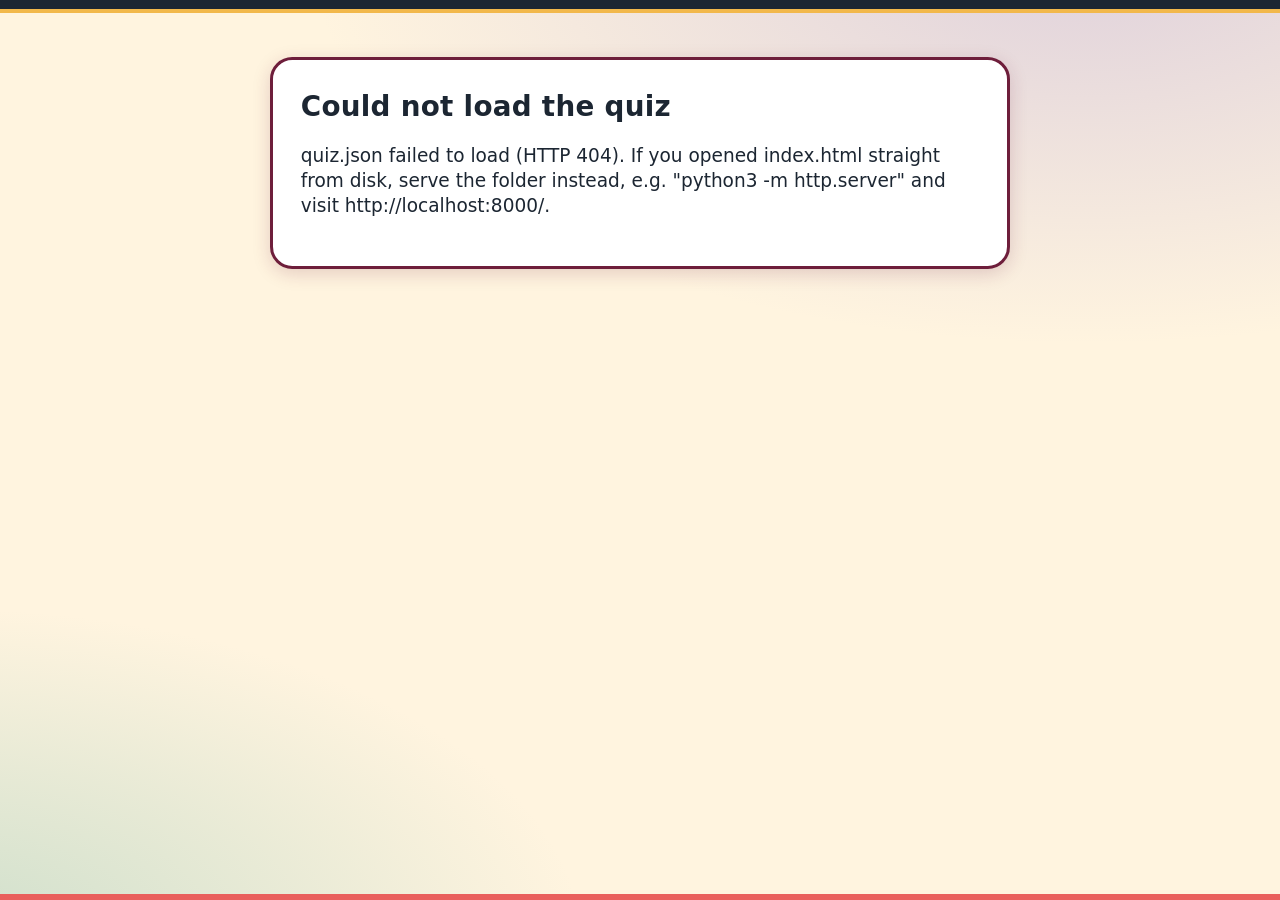
==== index.html @ 076e6f94 "Add the quiz web app Title, round menu, round intro, boards with used-tile greying, clue and answer " ====
<!doctype html>
<html lang="en">
<head>
  <meta charset="utf-8">
  <meta name="viewport" content="width=device-width, initial-scale=1, viewport-fit=cover">
  <meta name="theme-color" content="#1c2632">
  <title>Bollywood Quiz Night</title>
  <meta name="description" content="A Bollywood quiz night for your party: five rounds, a scoreboard and a charades timer.">
  <link rel="icon" href="data:image/svg+xml,%3Csvg xmlns='http://www.w3.org/2000/svg' viewBox='0 0 100 100'%3E%3Ctext y='.9em' font-size='90'%3E%F0%9F%8E%AC%3C/text%3E%3C/svg%3E">
  <link rel="stylesheet" href="css/style.css">
</head>
<body>
  <div id="stage">
    <header id="topbar" hidden>
      <div id="crumb" class="crumb"></div>
      <nav class="topnav">
        <button type="button" class="btn btn-ghost btn-sm" id="btn-menu" title="Round menu (M)">Menu</button>
      </nav>
    </header>
    <main id="screen" tabindex="-1" aria-live="polite"></main>
    <aside id="scoreboard" hidden aria-label="Scoreboard"></aside>
  </div>

  <dialog id="dlg">
    <form method="dialog" id="dlg-form">
      <h2 id="dlg-title"></h2>
      <p id="dlg-text"></p>
      <div class="dlg-actions">
        <button type="submit" value="cancel" class="btn btn-ghost">Cancel</button>
        <button type="submit" value="ok" class="btn btn-danger" id="dlg-ok">OK</button>
      </div>
    </form>
  </dialog>

  <noscript><p style="padding:2rem;font:1.2rem sans-serif">This quiz needs JavaScript.</p></noscript>
  <script src="js/app.js"></script>
</body>
</html>
---- css/style.css ----
/* Bollywood Quiz Night — pastel cinema theme, matched to the original deck.
   Palette comes from the deck: cream, navy, gold, coral, maroon, teal, pink, lavender, mint. */
:root {
  --cream: #fff4df;
  --cream-2: #ffe9c9;
  --navy: #1c2632;
  --gold: #f2b84b;
  --coral: #e95f5c;
  --maroon: #6e1e3b;
  --teal: #0f6f75;
  --pink: #d94f70;
  --lavender: #b9a7d8;
  --purple: #6b4fa0;
  --mint: #9bc9b7;
  --blush: #f8d7cf;
  --ink: #1c2632;
  --white: #fff;
  --radius: 1rem;
  --shadow: 0 .25rem 1rem rgba(110, 30, 59, .18);
  --used: #c9c4bd;
  --sb-h: 0px; /* set from JS to the scoreboard height */
  --avail: max(14rem, calc(100vh - var(--sb-h) - 22rem)); /* vertical room for a clue's content */
}

@supports (height: 100dvh) { :root { --avail: max(14rem, calc(100dvh - var(--sb-h) - 22rem)); } }
*, *::before, *::after { box-sizing: border-box; }
[hidden] { display: none !important; }

html {
  /* Scales up for a projector, stays readable on a phone. */
  font-size: clamp(15px, calc(.4vw + .6vh + 8px), 30px);
  -webkit-text-size-adjust: 100%;
}

body {
  margin: 0;
  min-height: 100vh;
  min-height: 100dvh;
  color: var(--ink);
  font-family: "Segoe UI", "Trebuchet MS", system-ui, -apple-system, Roboto, "Helvetica Neue", Arial, sans-serif;
  line-height: 1.35;
  background:
    radial-gradient(60rem 30rem at 85% -5%, rgba(185, 167, 216, .45), transparent 70%),
    radial-gradient(50rem 26rem at -5% 105%, rgba(155, 201, 183, .5), transparent 70%),
    var(--cream);
  background-attachment: fixed;
}

#stage { display: flex; flex-direction: column; min-height: 100vh; min-height: 100dvh; border-top: .5rem solid var(--navy); position: relative; }
#stage::before { content: ""; position: absolute; inset: 0 0 auto 0; height: .22rem; background: var(--gold); z-index: 1; }
#stage::after { content: ""; position: fixed; inset: auto 0 0 0; height: .3rem; background: var(--coral); z-index: 5; pointer-events: none; }

h1, h2, h3, h4 { font-family: "Trebuchet MS", "Segoe UI", system-ui, sans-serif; margin: 0; letter-spacing: .01em; }

/* ---------- top bar ---------- */
#topbar { display: flex; align-items: center; justify-content: space-between; gap: 1rem; padding: .9rem 1.4rem .3rem; }
.crumb { display: flex; flex-direction: column; min-width: 0; }
.crumb .kicker { font-size: .75rem; font-weight: 800; letter-spacing: .12em; text-transform: uppercase; color: var(--maroon); }
.crumb .title { font-size: clamp(1.15rem, 2.2vw + .4rem, 2.4rem); font-weight: 800; line-height: 1.1; overflow-wrap: anywhere; }
.topnav { display: flex; gap: .5rem; flex: none; }

/* ---------- buttons ---------- */
.btn {
  font: inherit; font-weight: 800; letter-spacing: .06em; text-transform: uppercase;
  border: 0; border-radius: .6rem; padding: .85rem 1.5rem; min-height: 2.9rem;
  color: var(--white); background: var(--maroon); cursor: pointer;
  box-shadow: 0 .15rem 0 rgba(0, 0, 0, .18); transition: transform .08s ease, filter .15s ease;
}
.btn:hover { filter: brightness(1.08); }
.btn:active { transform: translateY(.08rem); box-shadow: none; }
.btn:focus-visible, .tile:focus-visible, input:focus-visible, select:focus-visible { outline: .22rem solid var(--gold); outline-offset: .12rem; }
.btn-teal { background: var(--teal); }
.btn-coral { background: var(--coral); }
.btn-pink { background: var(--pink); }
.btn-navy { background: var(--navy); }
.btn-gold { background: var(--gold); color: var(--navy); }
.btn-danger { background: #b3261e; }
.btn-ghost { background: var(--navy); }
.btn-sm { padding: .4rem .9rem; min-height: 2.2rem; font-size: .75rem; }
.btn-lg { font-size: 1.15rem; padding: 1.05rem 2.2rem; min-height: 3.6rem; }
.btn[disabled] { opacity: .45; cursor: not-allowed; filter: none; }

/* ---------- screens ---------- */
#screen { flex: 1; display: flex; flex-direction: column; padding: .6rem 1.4rem 1.4rem; outline: none; min-height: 0; }
.screen-in { animation: rise .28s ease both; }
@keyframes rise { from { opacity: 0; transform: translateY(.6rem); } to { opacity: 1; transform: none; } }

.card {
  background: var(--white); border: .2rem solid var(--maroon); border-radius: 1.2rem;
  box-shadow: var(--shadow); padding: clamp(1rem, 2.2vw, 2.2rem);
}
.card.teal { border-color: var(--teal); }

.actions { display: flex; flex-wrap: wrap; gap: .8rem; justify-content: center; margin-top: 1.2rem; }

/* ---------- title screen ---------- */
.title-screen {
  position: relative; flex: 1; margin: -.6rem -1.4rem -1.4rem; display: grid; place-items: center; text-align: center;
  background: var(--cream) center / cover no-repeat; min-height: calc(100vh - .8rem); min-height: calc(100dvh - .8rem); padding: 2rem 1rem 4rem; isolation: isolate;
}
.title-screen h1 {
  font-size: clamp(2.6rem, 8vw, 8rem); line-height: 1.02; color: var(--maroon); font-weight: 900;
  text-shadow: 0 .1em 0 rgba(255, 255, 255, .85), 0 0 .6em rgba(255, 244, 223, .95), 0 0 .3em rgba(255, 244, 223, .95);
}
.title-screen .sub { font-size: clamp(1rem, 2vw, 1.8rem); font-weight: 700; color: var(--navy); margin: .8rem 0 2rem; text-shadow: 0 0 .5em var(--cream), 0 0 .5em var(--cream); }
.title-inner { max-width: min(60rem, 92vw); }
.title-links { margin-top: 1.2rem; display: flex; gap: .8rem; justify-content: center; flex-wrap: wrap; }

/* ---------- round menu ---------- */
.menu-grid { display: grid; grid-template-columns: repeat(auto-fit, minmax(min(100%, 19rem), 1fr)); gap: 1rem; max-width: 74rem; width: 100%; margin: 1rem auto 0; }
.round-card {
  text-align: left; border: 0; border-radius: 1rem; padding: 1.2rem 1.4rem; color: var(--white); cursor: pointer; font: inherit;
  box-shadow: var(--shadow); display: flex; flex-direction: column; gap: .35rem; min-height: 8rem; transition: transform .12s ease;
}
.round-card:hover { transform: translateY(-.15rem); }
.round-card .num { font-size: .8rem; font-weight: 800; letter-spacing: .14em; }
.round-card .name { font-size: 1.35rem; font-weight: 900; line-height: 1.15; }
.round-card .prog { margin-top: auto; font-size: .85rem; font-weight: 700; opacity: .92; }
.round-card .bar { height: .4rem; background: rgba(255, 255, 255, .3); border-radius: 1rem; overflow: hidden; }
.round-card .bar > i { display: block; height: 100%; background: var(--white); width: 0; }
.menu-extra { display: flex; flex-wrap: wrap; gap: .8rem; justify-content: center; margin-top: 1.4rem; }
.rc1 { background: var(--maroon); } .rc2 { background: var(--teal); } .rc3 { background: var(--coral); } .rc4 { background: var(--pink); } .rc5 { background: var(--navy); }

/* ---------- round intro ---------- */
.intro { max-width: 58rem; margin: .5rem auto 0; width: 100%; text-align: center; }
.intro .big-num { font-size: clamp(3rem, min(11vh, 10vw), 8rem); font-weight: 900; color: var(--pink); line-height: 1; }
.intro h2 { font-size: clamp(1.4rem, min(3.4vw, 5vh), 3rem); color: var(--maroon); margin: .2rem 0 .8rem; font-weight: 900; }
.rules { text-align: left; font-size: clamp(1.05rem, min(1.4vw + .4rem, 3vh), 1.8rem); white-space: pre-line; }
.rules .rules-title { font-weight: 900; color: var(--maroon); display: block; margin-bottom: .3rem; }

/* ---------- boards ---------- */
.board-wrap { width: 100%; max-width: 110rem; margin: 0 auto; flex: 1; display: flex; flex-direction: column; }
.board-wrap .tile { min-height: 2.6rem; }
.board-note { text-align: center; font-weight: 700; margin: 0 0 .6rem; }
.board-head { display: flex; flex-wrap: wrap; gap: .8rem; align-items: baseline; justify-content: space-between; margin-bottom: .6rem; }
.turn-chip { font-weight: 800; font-size: .85rem; background: var(--white); border: .15rem solid var(--gold); padding: .25rem .8rem; border-radius: 2rem; }

.board1 { display: grid; grid-template-columns: repeat(5, minmax(0, 1fr)); gap: clamp(.3rem, .9vw, .9rem); flex: 1; }
.cat { display: flex; flex-direction: column; gap: clamp(.3rem, .9vw, .8rem); min-width: 0; }
.cat-head {
  color: var(--white); border-radius: .7rem; padding: .6rem .5rem; text-align: center; min-height: 4.6rem;
  display: flex; flex-direction: column; justify-content: center; gap: .15rem; box-shadow: var(--shadow);
}
.cat-head b { font-size: clamp(.78rem, 1.2vw + .2rem, 1.5rem); line-height: 1.1; white-space: pre-line; overflow-wrap: anywhere; }
.cat-head small { font-size: clamp(.6rem, .7vw + .2rem, .95rem); opacity: .9; line-height: 1.1; }

.tile {
  font: inherit; font-weight: 900; cursor: pointer; background: var(--white); border: .2rem solid var(--tc, var(--maroon)); color: var(--tc, var(--maroon));
  border-radius: .7rem; padding: .2rem; min-height: 3rem; flex: 1; display: grid; place-items: center; position: relative; line-height: 1.1;
  font-size: clamp(1.1rem, 2.1vw + .2rem, 3.2rem); box-shadow: 0 .15rem 0 rgba(0, 0, 0, .12); transition: transform .1s ease, background .15s ease;
}
.tile:hover { transform: translateY(-.1rem); background: var(--cream); }
.tile .sub { display: block; font-size: .38em; letter-spacing: .12em; font-weight: 800; text-transform: uppercase; opacity: .8; }
.tile.used { background: var(--used); border-color: #a9a39b; color: #7a746c; box-shadow: none; text-decoration: line-through; text-decoration-thickness: .12rem; }
.tile.used::after { content: "\2713"; position: absolute; top: .2rem; right: .4rem; font-size: .45em; text-decoration: none; }

.board2 { display: grid; grid-template-columns: repeat(auto-fit, minmax(min(100%, 12rem), 1fr)); gap: clamp(.6rem, 1.2vw, 1.2rem); flex: 1; grid-auto-rows: minmax(5.5rem, 1fr); max-height: 70vh; }
.board2 .tile { min-height: 5.5rem; flex: none; gap: .2rem; align-content: center; }
.board2.cols-4 { grid-template-columns: repeat(4, minmax(0, 1fr)); }
.tile .tnum { display: block; font-size: .62em; letter-spacing: .1em; }
.tile .tpts { display: block; font-size: .5em; opacity: .85; }
.tc-1 { --tc: var(--teal); } .tc-2 { --tc: var(--maroon); } .tc-3 { --tc: var(--coral); } .tc-5 { --tc: var(--navy); }

/* ---------- clue / answer view ---------- */
.clue { width: 100%; max-width: 100rem; margin: 0 auto; flex: 1; display: flex; flex-direction: column; }
.clue-card { flex: 1; display: flex; flex-direction: column; justify-content: center; align-items: center; gap: 1rem; text-align: center; position: relative; }
.clue-label { font-size: clamp(1rem, 1.6vw + .3rem, 2rem); font-weight: 900; letter-spacing: .06em; text-transform: uppercase; color: var(--maroon); }
.card.teal .clue-label { color: var(--teal); }
.clue-body { display: flex; flex-wrap: wrap; justify-content: center; align-items: center; gap: 1.2rem 2rem; width: 100%; }
.clue-text { flex: 1 1 22rem; max-width: 62rem; white-space: pre-line; overflow-wrap: anywhere; font-size: clamp(1.15rem, min(3.4vh, 2.4vw) + .2rem, 2.6rem); line-height: 1.4; }
.clue-text.t-md { font-size: clamp(1.05rem, min(2.8vh, 2vw) + .1rem, 2.1rem); text-align: left; }
.clue-text.t-sm { font-size: clamp(1rem, min(2.4vh, 1.7vw) + .1rem, 1.8rem); text-align: left; }
.clue-text.verse { font-size: clamp(1rem, calc(var(--avail) * 1.02 / (var(--lines, 8) * 1.4)), 2.4rem); line-height: 1.4; font-weight: 600; text-align: center; }
.clue-text.emoji { font-size: clamp(3rem, min(17vh, 10vw), 11rem); line-height: 1.25; letter-spacing: .06em; font-family: "Apple Color Emoji", "Segoe UI Emoji", "Noto Color Emoji", sans-serif; }
.clue-text.answer { font-size: clamp(1.6rem, min(5.5vh, 4vw), 4.2rem); font-weight: 900; color: var(--maroon); line-height: 1.2; }
.clue-text.answer.long { font-size: clamp(1.2rem, min(3.6vh, 2.6vw), 2.6rem); }

.imgs { display: flex; flex-wrap: nowrap; gap: 1rem; justify-content: center; align-items: center; flex: 1 1 18rem; min-width: 0; --imgh: calc(var(--avail) * .75); }
.imgs.solo { flex-basis: 100%; --imgh: var(--avail); }
.clue-body.stack { flex-direction: column; flex-wrap: nowrap; }
.clue-body.stack .clue-text { flex: 0 0 auto; }
.clue-body.stack .clue-text.answer { font-size: clamp(1.2rem, min(3.4vh, 2.4vw), 2.6rem); }
.clue-body.stack .imgs { flex: 0 1 auto; --imgh: calc(var(--avail) * .46); max-width: 100%; }
.fig { position: relative; display: inline-block; line-height: 0; border-radius: .6rem; overflow: hidden; box-shadow: var(--shadow); border: .15rem solid var(--white); background: var(--white); flex: 0 1 auto; min-width: 0; }
.fig img, .fig video { display: block; max-width: 100%; height: auto; width: auto; max-height: var(--imgh); }
.fig .badge {
  position: absolute; display: grid; place-items: center; line-height: 1; font-weight: 900; color: #c8102e; font-size: clamp(.8rem, 1.4vw, 1.6rem);
  border: .14rem solid #c8102e; background: rgba(255, 255, 255, .55); border-radius: .2rem;
}
.run-chip { font-size: .9rem; font-weight: 800; background: var(--cream); border: .15rem solid var(--gold); padding: .3rem .9rem; border-radius: 2rem; }

/* ---------- timer ---------- */
.timer { width: 100%; max-width: 70rem; margin: 0 auto; text-align: center; flex: 1; display: flex; flex-direction: column; align-items: center; justify-content: center; gap: 1rem; }
.timer .digits { font-size: clamp(7rem, min(36vh, 30vw), 24rem); font-weight: 900; line-height: .95; color: var(--pink); font-variant-numeric: tabular-nums; }
.timer .unit { font-size: clamp(1.1rem, 2vw, 2.2rem); font-weight: 800; }
.timer .meter { width: 100%; height: clamp(.9rem, 2.4vh, 1.6rem); border-radius: 2rem; border: .18rem solid var(--coral); background: var(--white); overflow: hidden; }
.timer .meter i { display: block; height: 100%; width: 100%; background: var(--coral); transform-origin: left; transition: transform .12s linear; }
.timer.low .digits { color: #c8102e; animation: pulse .5s ease-in-out infinite alternate; }
.timer.done .digits { font-size: clamp(5rem, min(26vh, 22vw), 18rem); color: var(--pink); animation: flash .6s ease-in-out infinite alternate; }
@keyframes pulse { to { transform: scale(1.06); } }
@keyframes flash { from { opacity: 1; } to { opacity: .45; } }
.timer-rules { max-width: 52rem; font-size: clamp(1rem, 1.3vw + .4rem, 1.6rem); white-space: pre-line; }

/* ---------- end screen ---------- */
.end { max-width: 56rem; margin: 0 auto; width: 100%; text-align: center; }
.end h2 { font-size: clamp(2.4rem, min(8vw, 9vh), 6rem); color: var(--maroon); font-weight: 900; line-height: 1; margin-bottom: .4rem; }
.end .thanks { font-size: clamp(1.4rem, min(3vw, 4vh), 2.6rem); font-weight: 900; color: var(--pink); margin: .5rem 0 .8rem; }
.podium { list-style: none; margin: 0; padding: 0; display: grid; gap: .6rem; text-align: left; }
.podium li { display: flex; justify-content: space-between; gap: 1rem; align-items: center; padding: .5rem 1.2rem; border-radius: .8rem; background: var(--cream); border: .15rem solid var(--lavender); font-weight: 800; font-size: 1.2rem; }
.podium li.win { background: var(--gold); border-color: var(--maroon); font-size: 1.4rem; }
.podium .pts { font-variant-numeric: tabular-nums; }
.confetti { position: fixed; inset: 0; pointer-events: none; overflow: hidden; z-index: 4; }
.confetti i { position: absolute; top: -2rem; width: .7rem; height: 1.1rem; border-radius: .15rem; opacity: .9; animation: fall linear forwards; }
@keyframes fall { to { transform: translateY(110vh) rotate(720deg); } }

/* ---------- host notes ---------- */
.host { max-width: 62rem; margin: .5rem auto 0; width: 100%; display: flex; flex-wrap: wrap; gap: 1.5rem; align-items: center; justify-content: center; }
.host .txt { flex: 1 1 20rem; white-space: pre-line; font-size: clamp(1.05rem, 1.4vw + .4rem, 1.8rem); }
.host .qr { flex: none; text-align: center; font-size: .9rem; font-weight: 700; }
.host .qr img { display: block; width: clamp(8rem, 18vw, 14rem); height: auto; margin-bottom: .4rem; border-radius: .6rem; }

/* ---------- scoreboard ---------- */
#scoreboard {
  position: sticky; bottom: 0; z-index: 3; margin-top: auto; background: rgba(28, 38, 50, .96); color: var(--white);
  padding: .4rem 1rem calc(.5rem + env(safe-area-inset-bottom)); border-top: .22rem solid var(--gold); backdrop-filter: blur(6px);
}
.sb-bar { display: flex; flex-wrap: wrap; gap: .4rem .8rem; align-items: center; justify-content: space-between; margin-bottom: .35rem; }
.sb-tools { display: flex; flex-wrap: wrap; gap: .5rem; align-items: center; }
.sb-bar label { font-size: .75rem; font-weight: 700; letter-spacing: .06em; text-transform: uppercase; display: inline-flex; align-items: center; gap: .35rem; }
.sb-bar select { font: inherit; font-size: .85rem; padding: .25rem .4rem; border-radius: .4rem; border: 0; }
.sb-title { font-weight: 900; letter-spacing: .1em; text-transform: uppercase; font-size: .8rem; color: var(--gold); }
.sb-toggle { display: none; }
.sb-mini { display: none; }
.sb-teams { display: grid; grid-template-columns: repeat(var(--n, 4), minmax(0, 1fr)); gap: .6rem; }
.team { --tcol: var(--maroon); background: var(--tcol); border-radius: .7rem; padding: .3rem .5rem; display: flex; flex-direction: column; gap: .2rem; border: .18rem solid transparent; min-width: 0; }
.team.is-turn { border-color: var(--gold); box-shadow: 0 0 0 .15rem rgba(242, 184, 75, .5); }
.team.is-answering { border-color: var(--white); box-shadow: 0 0 1rem rgba(255, 255, 255, .55); }
.team .tname {
  font: inherit; font-weight: 800; background: rgba(255, 255, 255, .14); color: var(--white); border: 0; border-bottom: .1rem dashed rgba(255, 255, 255, .5);
  border-radius: .3rem; padding: .1rem .4rem; width: 100%; min-width: 0; font-size: .85rem;
}
.team .tname::placeholder { color: rgba(255, 255, 255, .6); }
.team .trow { display: flex; align-items: center; gap: .4rem; }
.team .tscore {
  flex: 1; min-width: 0; font: inherit; font-weight: 900; font-size: clamp(1.3rem, 1.8vw, 2.2rem); text-align: center; color: var(--white); background: transparent;
  border: 0; border-radius: .3rem; font-variant-numeric: tabular-nums; width: 100%; -moz-appearance: textfield;
}
.team .tscore::-webkit-outer-spin-button, .team .tscore::-webkit-inner-spin-button { -webkit-appearance: none; margin: 0; }
.team .sbtn {
  flex: none; font: inherit; font-weight: 900; border: 0; border-radius: .5rem; min-width: 2.4rem; min-height: 2.4rem; padding: 0 .5rem; cursor: pointer;
  background: rgba(255, 255, 255, .92); color: var(--navy); font-size: .9rem; white-space: nowrap;
}
.team .sbtn.minus { background: rgba(255, 255, 255, .25); color: var(--white); }
.team .sbtn:active { transform: translateY(.08rem); }
.team .sbtn:focus-visible { outline: .2rem solid var(--gold); }

/* ---------- toast + dialog ---------- */
.toast { position: fixed; left: 50%; bottom: calc(var(--sb-h) + 1.2rem); transform: translateX(-50%); background: var(--navy); color: var(--white); padding: .7rem 1.2rem; border-radius: 2rem; font-weight: 700; z-index: 20; box-shadow: var(--shadow); animation: rise .2s ease both; max-width: 90vw; text-align: center; }
dialog { border: .2rem solid var(--maroon); border-radius: 1rem; padding: 1.4rem 1.6rem; max-width: min(30rem, 92vw); color: var(--ink); background: var(--white); box-shadow: 0 1rem 3rem rgba(0, 0, 0, .35); }
dialog::backdrop { background: rgba(28, 38, 50, .55); }
dialog h2 { color: var(--maroon); font-size: 1.5rem; margin-bottom: .5rem; }
dialog p { margin: 0 0 1.2rem; }
.dlg-actions { display: flex; gap: .6rem; justify-content: flex-end; }

/* ---------- small screens ---------- */
@media (max-width: 760px) {
  html { font-size: 15px; }
  #topbar { padding: .7rem .9rem .2rem; }
  #screen { padding: .5rem .8rem 1rem; }
  .title-screen { margin: -.5rem -.8rem -1rem; }
  .board1 { gap: .25rem; }
  .cat-head { padding: .4rem .2rem; min-height: 5rem; border-radius: .5rem; }
  .cat-head b { font-size: .7rem; }
  .cat-head small { font-size: .55rem; }
  .tile { min-height: 2.9rem; border-width: .15rem; border-radius: .5rem; font-size: 1rem; }
  .tile.used::after { right: .15rem; top: .05rem; }
  .board2.cols-4 { grid-template-columns: repeat(2, minmax(0, 1fr)); }
  .clue-text.t-md, .clue-text.t-sm { text-align: left; }
  .actions .btn { flex: 1 1 40%; padding: .8rem .8rem; }
  .imgs { flex-wrap: wrap; --imgh: 38vh !important; }
  .clue-text.verse { font-size: 1.15rem; }
  .sb-teams { grid-template-columns: repeat(2, minmax(0, 1fr)); }
  #scoreboard.collapsed .sb-teams, #scoreboard.collapsed .sb-full { display: none; }
  .sb-head { flex: 1 1 100%; }
  #scoreboard.collapsed .sb-mini { display: flex; flex: 1; gap: .3rem; overflow-x: auto; scrollbar-width: none; }
  .sb-mini span { flex: none; font-size: .72rem; font-weight: 800; padding: .2rem .5rem; border-radius: 1rem; white-space: nowrap; }
  .sb-toggle { display: inline-flex; }
  .team .tscore { font-size: 1.5rem; }
  .podium li { font-size: 1rem; }
}
@media (max-width: 420px) {
  .cat-head b { font-size: .62rem; letter-spacing: -.01em; }
}
@media (prefers-reduced-motion: reduce) {
  *, *::before, *::after { animation: none !important; transition: none !important; }
}
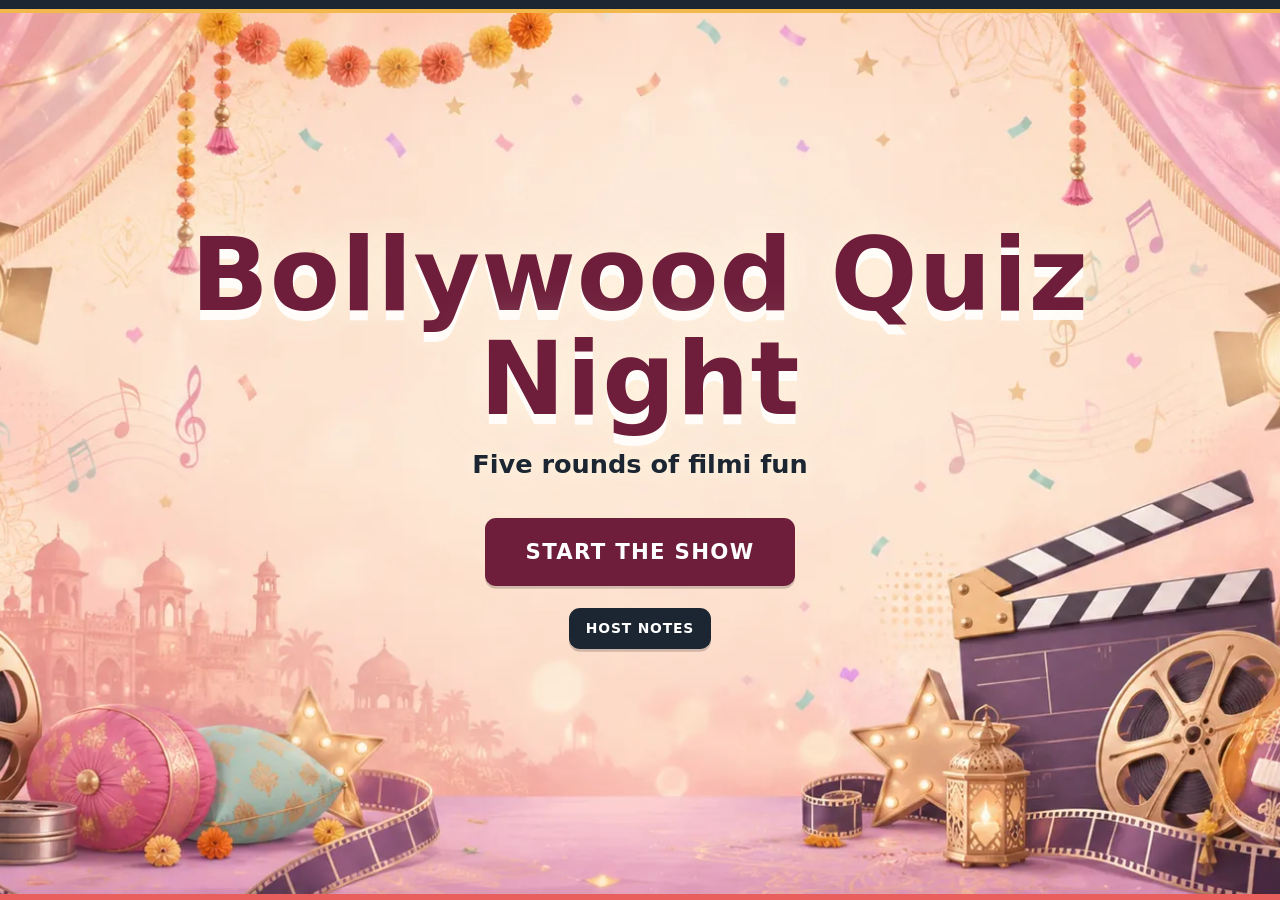
==== commit ad3828fd: "Turn hints on: merge the reviewed hints and ask before showing one quiz.json now carries the 86 hint" ====
--- a/index.html
+++ b/index.html
@@ -26,7 +26,7 @@
       <h2 id="dlg-title"></h2>
       <p id="dlg-text"></p>
       <div class="dlg-actions">
-        <button type="submit" value="cancel" class="btn btn-ghost">Cancel</button>
+        <button type="submit" value="cancel" class="btn btn-ghost" id="dlg-cancel">Cancel</button>
         <button type="submit" value="ok" class="btn btn-danger" id="dlg-ok">OK</button>
       </div>
     </form>
--- a/css/style.css
+++ b/css/style.css
@@ -188,6 +188,20 @@
   border: .14rem solid #c8102e; background: rgba(255, 255, 255, .55); border-radius: .2rem;
 }
 .run-chip { font-size: .9rem; font-weight: 800; background: var(--cream); border: .15rem solid var(--gold); padding: .3rem .9rem; border-radius: 2rem; }
+
+/* ---------- hints ---------- */
+.hint-box { width: 100%; max-width: 62rem; background: var(--cream); border: .15rem solid var(--gold); border-radius: .9rem; padding: .5rem 1rem .6rem; text-align: left; }
+.hint-count { font-size: .75rem; font-weight: 900; letter-spacing: .12em; text-transform: uppercase; color: var(--maroon); }
+.hint-list { margin: .2rem 0 0; padding: 0; list-style: none; display: grid; gap: .25rem; font-size: clamp(1rem, min(2.6vh, 1.6vw) + .1rem, 1.7rem); font-weight: 600; }
+.hint-list b { color: var(--pink); }
+/* leave room for the hint box so images and verses still fit the screen without scrolling */
+.clue.hints-open { --avail: max(10rem, calc(100vh - var(--sb-h) - 31rem)); }
+@supports (height: 100dvh) { .clue.hints-open { --avail: max(10rem, calc(100dvh - var(--sb-h) - 31rem)); } }
+.clue.hints-open .clue-body.stack .imgs { --imgh: calc(var(--avail) * .4); }
+.clue.hints-open .clue-text.verse.cols { display: grid; grid-template-columns: auto auto; justify-content: center; column-gap: 4rem; font-size: clamp(.9rem, min(calc(var(--avail) * .85 / (var(--rows, 6) * 1.4)), 1.3vw), 2rem); }
+.clue.hints-open .clue-text.verse.cols .vcol { display: block; }
+.clue.hints-open .clue-text:not(.emoji):not(.verse):not(.answer) { font-size: clamp(1rem, min(2.3vh, 1.6vw) + .1rem, 1.7rem); }
+@media (max-width: 760px) { .clue.hints-open .clue-text.verse.cols { display: block; font-size: 1.15rem; } .clue.hints-open .clue-text.verse.cols .vcol { display: inline; } }
 
 /* ---------- timer ---------- */
 .timer { width: 100%; max-width: 70rem; margin: 0 auto; text-align: center; flex: 1; display: flex; flex-direction: column; align-items: center; justify-content: center; gap: 1rem; }
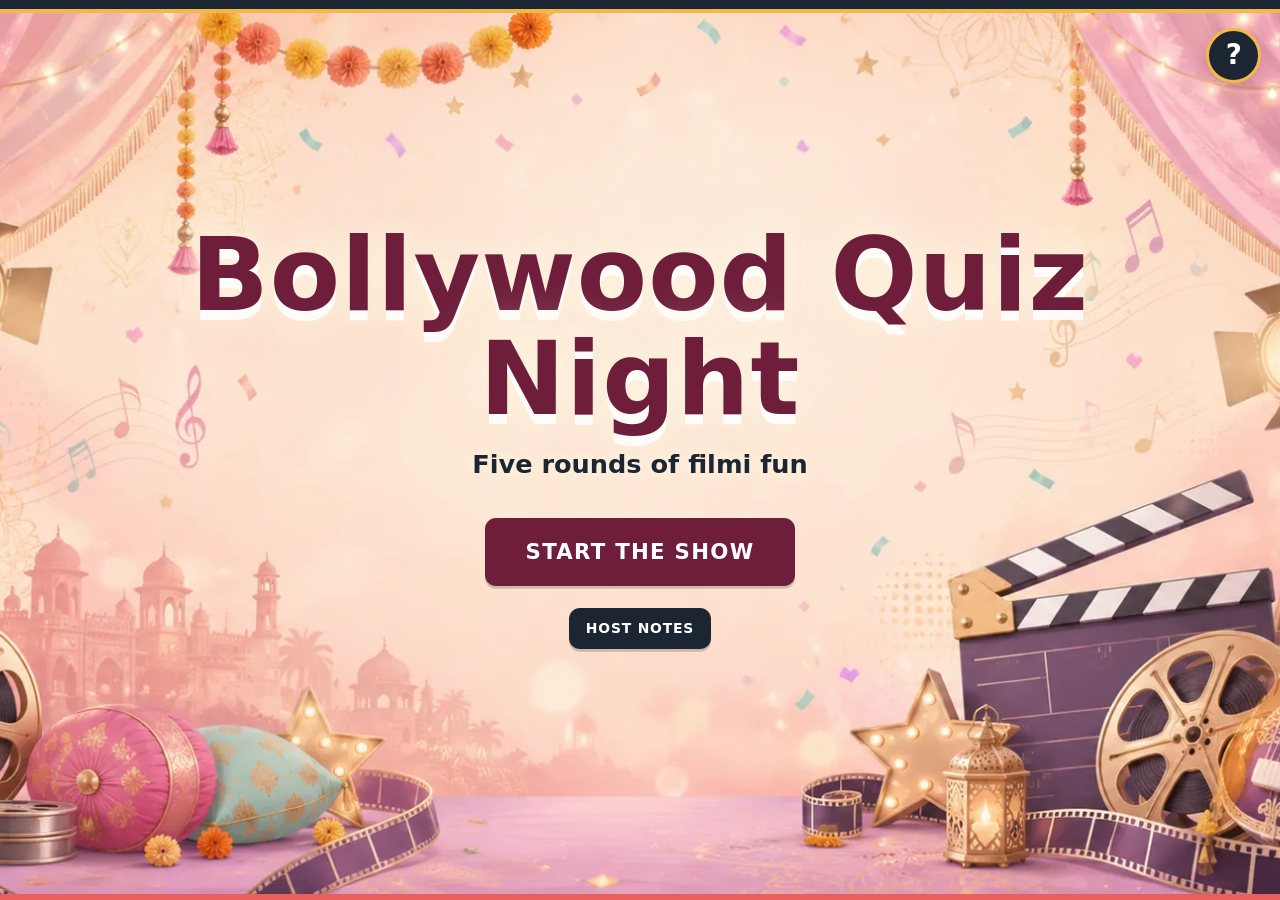
==== commit d8c591a5: "Add a ? controls guide on the home page A round ? button on the title screen opens a modal dialog ov" ====
--- a/index.html
+++ b/index.html
@@ -32,6 +32,34 @@
     </form>
   </dialog>
 
+  <dialog id="help" aria-labelledby="help-title">
+    <div class="help-head">
+      <h2 id="help-title">How to play: controls</h2>
+      <button type="button" class="help-x" id="help-x" aria-label="Close">&times;</button>
+    </div>
+    <h3>Keyboard</h3>
+    <dl class="keys">
+      <dt><kbd>Space</kbd> <kbd>Enter</kbd></dt><dd>Start the show or a round, reveal the answer on a clue, start the charades timer</dd>
+      <dt><kbd>Esc</kbd></dt><dd>Go back one step: answer or clue, then board, then menu, then home</dd>
+      <dt><kbd>M</kbd></dt><dd>Open the round menu</dd>
+      <dt><kbd>H</kbd></dt><dd>Show the next hint (it asks &ldquo;Are you sure?&rdquo; first)</dd>
+      <dt><kbd>R</kbd></dt><dd>Restart the charades timer</dd>
+      <dt><kbd>?</kbd></dt><dd>Open this guide (home page)</dd>
+    </dl>
+    <h3>On screen</h3>
+    <dl class="keys">
+      <dt>Tiles</dt><dd>Tap a tile to open its clue. Grey tiles are already played; tap one again to replay it.</dd>
+      <dt>Reveal answer</dt><dd>Shows the answer. <b>Back to board</b> returns to the tiles.</dd>
+      <dt>Hint</dt><dd>Reveals one hint at a time, after you confirm.</dd>
+      <dt>Pass</dt><dd>Hands the clue to the next team for a +10 bonus. If every team misses, it can go round again at half points.</dd>
+      <dt>Mark unused</dt><dd>Opened a tile by mistake? Put it back on the board.</dd>
+      <dt>Menu</dt><dd>The button at the top right always returns to the round menu.</dd>
+      <dt>Scoreboard</dt><dd>Use plus and minus to score, or type a score. &ldquo;Tap = &plusmn;&rdquo; sets the step, &ldquo;Teams&rdquo; sets 2 to 6 teams, and names are editable. On a phone, tap &ldquo;Show scores&rdquo;.</dd>
+      <dt>Reset game</dt><dd>Clears scores and played tiles after a confirmation.</dd>
+    </dl>
+    <div class="dlg-actions"><button type="button" class="btn btn-teal" id="help-close">Got it</button></div>
+  </dialog>
+
   <noscript><p style="padding:2rem;font:1.2rem sans-serif">This quiz needs JavaScript.</p></noscript>
   <script src="js/app.js"></script>
 </body>
--- a/css/style.css
+++ b/css/style.css
@@ -275,6 +275,25 @@
 dialog h2 { color: var(--maroon); font-size: 1.5rem; margin-bottom: .5rem; }
 dialog p { margin: 0 0 1.2rem; }
 .dlg-actions { display: flex; gap: .6rem; justify-content: flex-end; }
+
+/* ---------- "?" controls help ---------- */
+.help-btn {
+  position: absolute; top: 1rem; right: 1rem; z-index: 2; width: 3rem; height: 3rem; border-radius: 50%; cursor: pointer;
+  font: 900 1.5rem/1 "Trebuchet MS", "Segoe UI", system-ui, sans-serif; color: var(--white); background: var(--navy);
+  border: .18rem solid var(--gold); box-shadow: var(--shadow); transition: transform .1s ease, filter .15s ease;
+}
+.help-btn:hover { filter: brightness(1.15); transform: scale(1.06); }
+.help-btn:focus-visible { outline: .22rem solid var(--gold); outline-offset: .15rem; }
+#help { width: min(44rem, 94vw); max-width: none; max-height: 90vh; overflow-y: auto; font-size: .92rem; padding-top: 1.1rem; padding-bottom: 1.1rem; }
+.help-head { display: flex; align-items: flex-start; justify-content: space-between; gap: 1rem; margin-bottom: .6rem; }
+.help-head h2 { margin: 0; }
+.help-x { flex: none; width: 2.4rem; height: 2.4rem; border-radius: 50%; border: 0; cursor: pointer; background: var(--navy); color: var(--white); font: 700 1.5rem/1 system-ui, sans-serif; }
+.help-x:focus-visible { outline: .2rem solid var(--gold); outline-offset: .1rem; }
+#help h3 { margin: .8rem 0 .35rem; font-size: .8rem; letter-spacing: .14em; text-transform: uppercase; color: var(--teal); }
+.keys { display: grid; grid-template-columns: 9.5rem 1fr; gap: .35rem 1rem; margin: 0; align-items: baseline; }
+.keys dt { font-weight: 800; color: var(--maroon); white-space: nowrap; }
+.keys dd { margin: 0; line-height: 1.35; }
+kbd { display: inline-block; min-width: 1.8em; text-align: center; padding: .05rem .45rem; margin-right: .15rem; border: .12rem solid var(--maroon); border-bottom-width: .25rem; border-radius: .4rem; background: var(--cream); color: var(--ink); font: 700 .9em ui-monospace, "SF Mono", Menlo, Consolas, monospace; }
 
 /* ---------- small screens ---------- */
 @media (max-width: 760px) {
@@ -301,6 +320,9 @@
   .sb-toggle { display: inline-flex; }
   .team .tscore { font-size: 1.5rem; }
   .podium li { font-size: 1rem; }
+  .help-btn { top: .7rem; right: .7rem; }
+  .keys { grid-template-columns: 1fr; gap: .1rem; }
+  .keys dd { margin-bottom: .5rem; }
 }
 @media (max-width: 420px) {
   .cat-head b { font-size: .62rem; letter-spacing: -.01em; }
